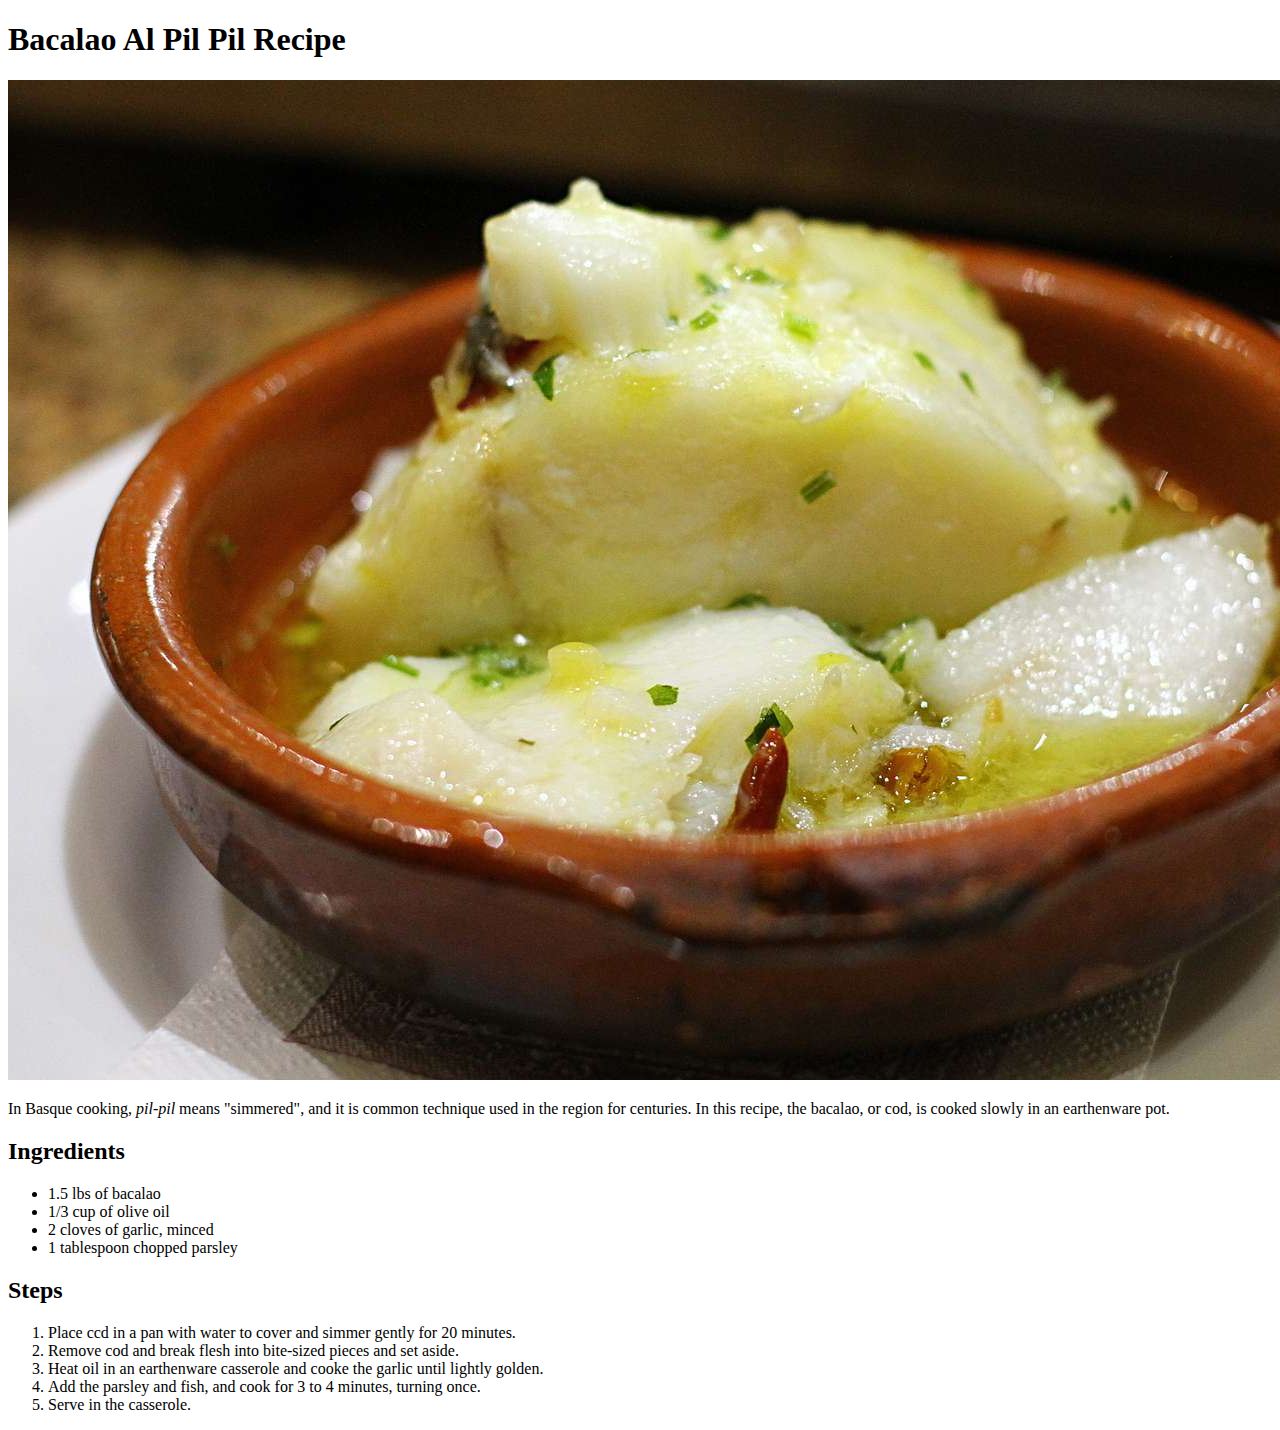
==== recipes/bacalao-al-pil-pil.html @ 83c6299e "Add recipe page for Bacalao. Add images for Bacalao and Paella. Change format of home page to includ" ====
<!DOCTYPE html>
<html lang="en">
<head>
    <meta charset="UTF-8">
    <meta http-equiv="X-UA-Compatible" content="IE=edge">
    <meta name="viewport" content="width=device-width, initial-scale=1.0">
    <title>Bacalao Al Pil Pil Recipe</title>
</head>
<body>
    <h1>Bacalao Al Pil Pil Recipe</h1>
    <img src="../images/Bacalao-al-pil-pil.jpg" alt ="Delicious Bacalao Al Pil Pil">
    <p>In Basque cooking, <em>pil-pil</em> means "simmered", and it is 
        common technique used in the region for centuries. In this recipe,
        the bacalao, or cod, is cooked slowly in an earthenware pot.
    </p>
    <h2>Ingredients</h2>
    <ul>
        <li>1.5 lbs of bacalao</li>
        <li>1/3 cup of olive oil</li>
        <li>2 cloves of garlic, minced</li>
        <li>1 tablespoon chopped parsley</li>
    </ul>
    <h2>Steps</h2>
    <ol>
        <li>Place ccd in a pan with water to cover and simmer gently
            for 20 minutes.</li>
        <li>Remove cod and break flesh into bite-sized pieces and 
            set aside.</li>
        <li>Heat oil in an earthenware casserole and cooke the garlic 
            until lightly golden.</li>
        <li>Add the parsley and fish, and cook for 3 to 4 minutes, 
            turning once.</li>
        <li>Serve in the casserole.</li>
    </ol>
</body>
</html>
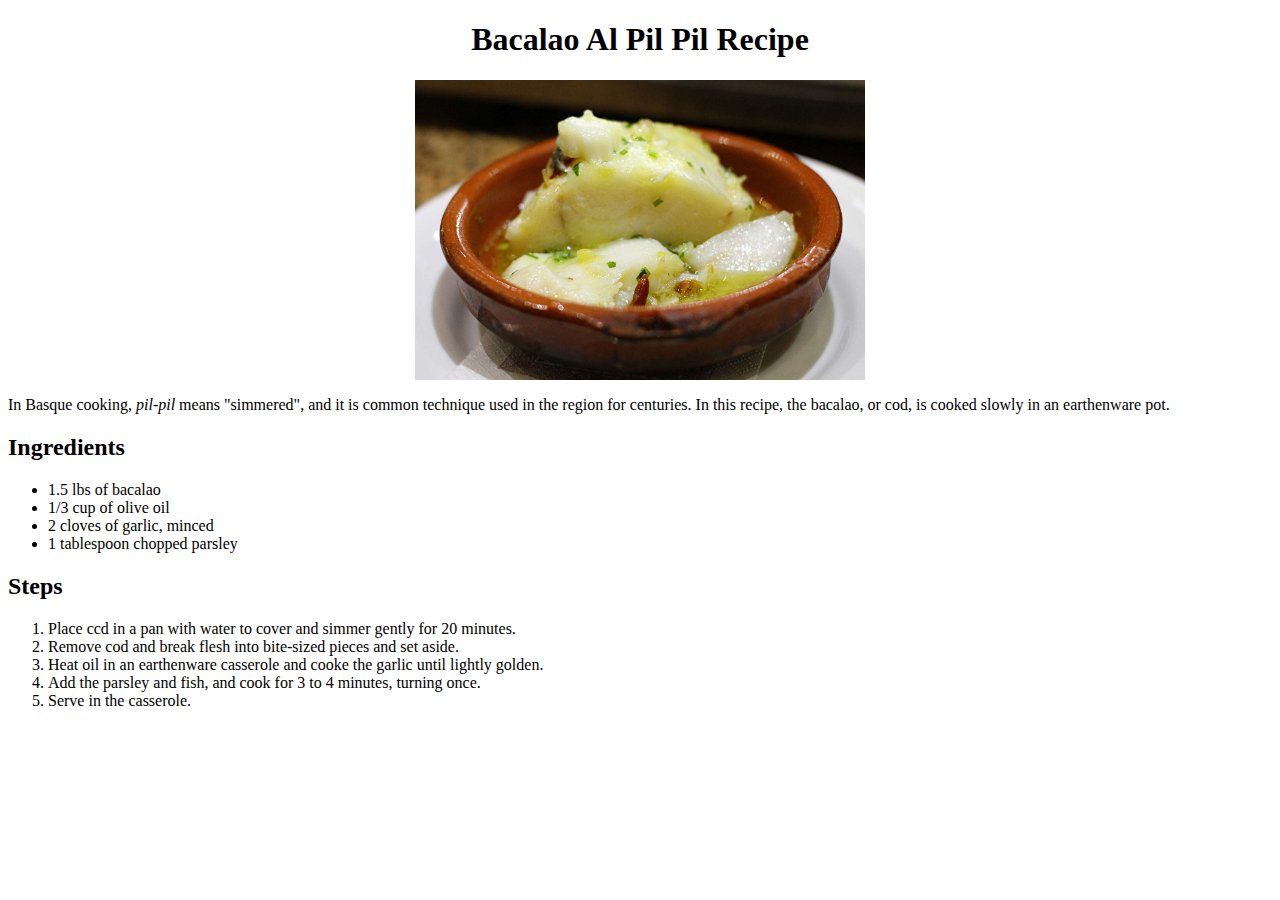
==== commit 5274bcbc: "Create style.css file, link all .html pages to the stylesheet, center headings on index and recipe p" ====
--- a/recipes/bacalao-al-pil-pil.html
+++ b/recipes/bacalao-al-pil-pil.html
@@ -5,6 +5,7 @@
     <meta http-equiv="X-UA-Compatible" content="IE=edge">
     <meta name="viewport" content="width=device-width, initial-scale=1.0">
     <title>Bacalao Al Pil Pil Recipe</title>
+    <link rel="stylesheet" href="../style.css">
 </head>
 <body>
     <h1>Bacalao Al Pil Pil Recipe</h1>
--- a/style.css
+++ b/style.css
@@ -0,0 +1,14 @@
+/* style.css */
+
+h1 {
+    font-family: Georgia, 'Times New Roman', Times, serif; 
+    text-align: center;  
+}
+
+img {
+    height: 300px;
+    width: auto;
+    display: block;
+    margin-left: auto;
+    margin-right: auto;
+}